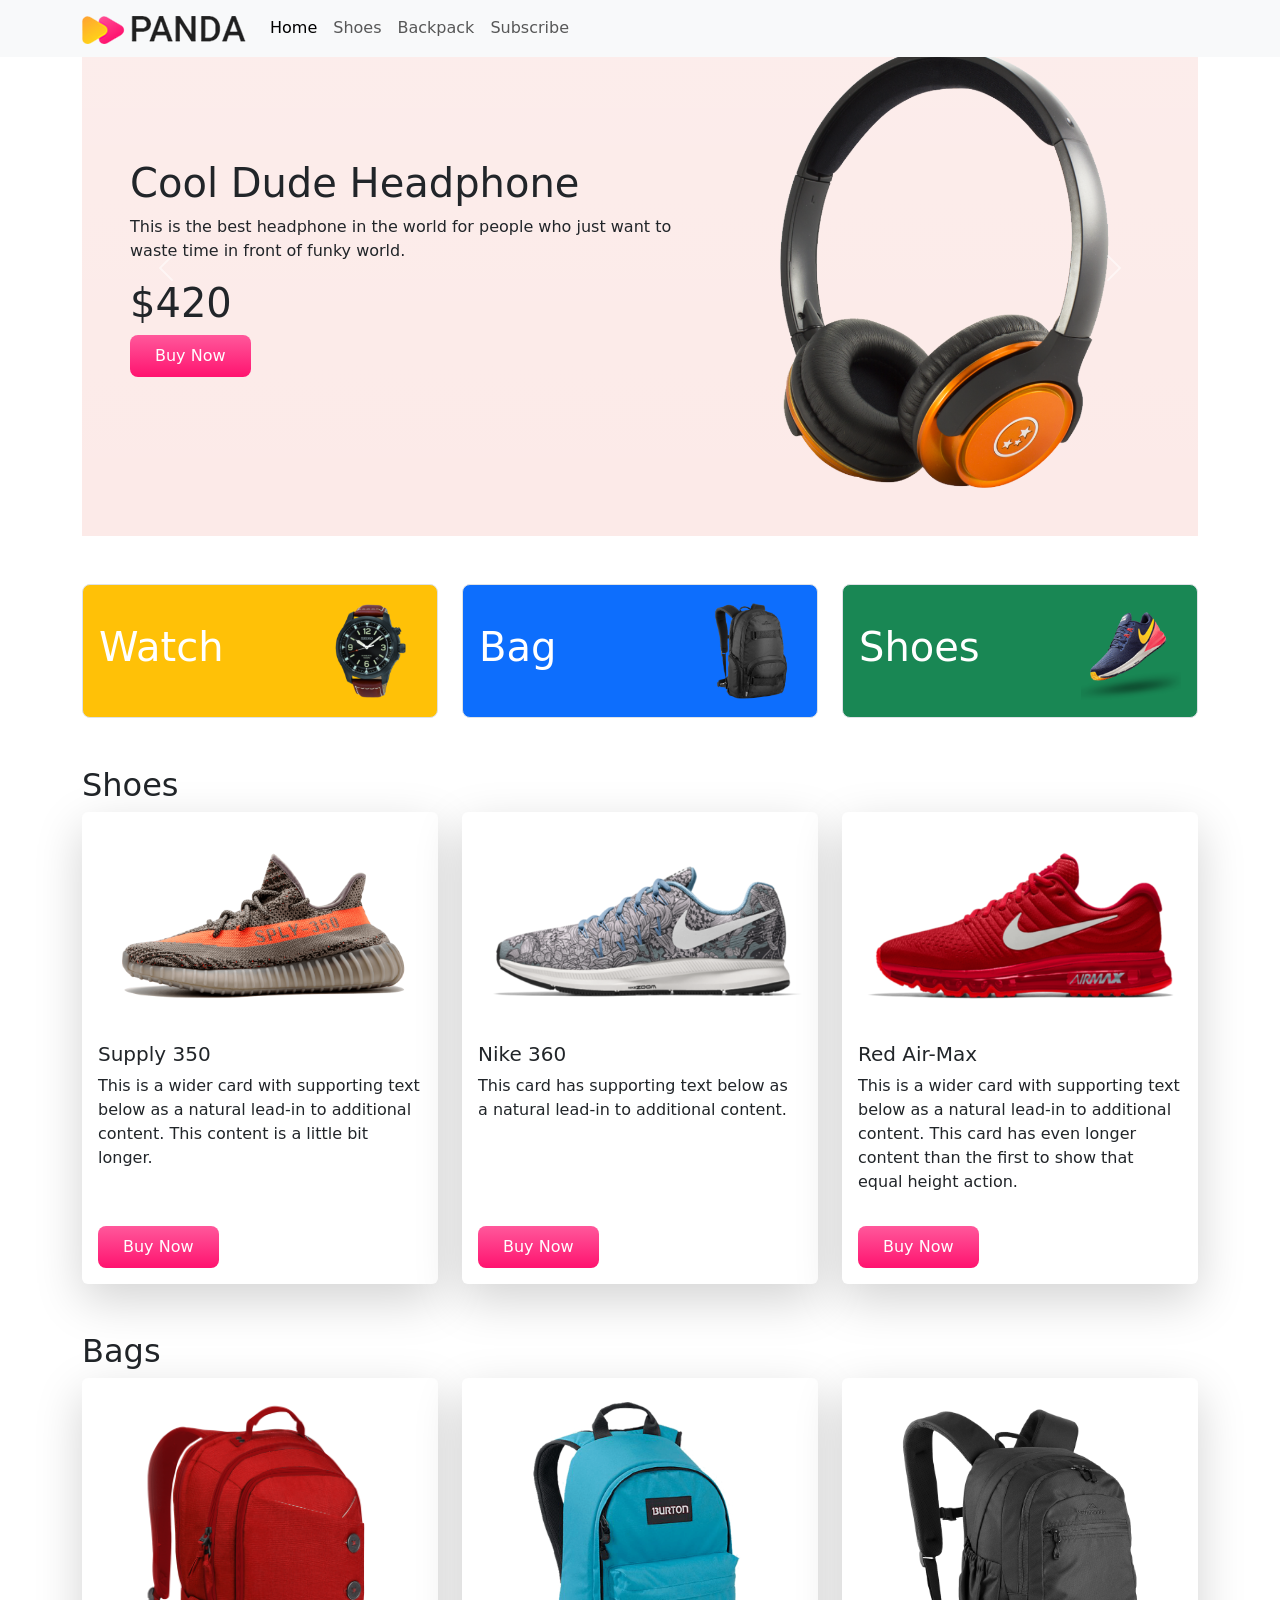
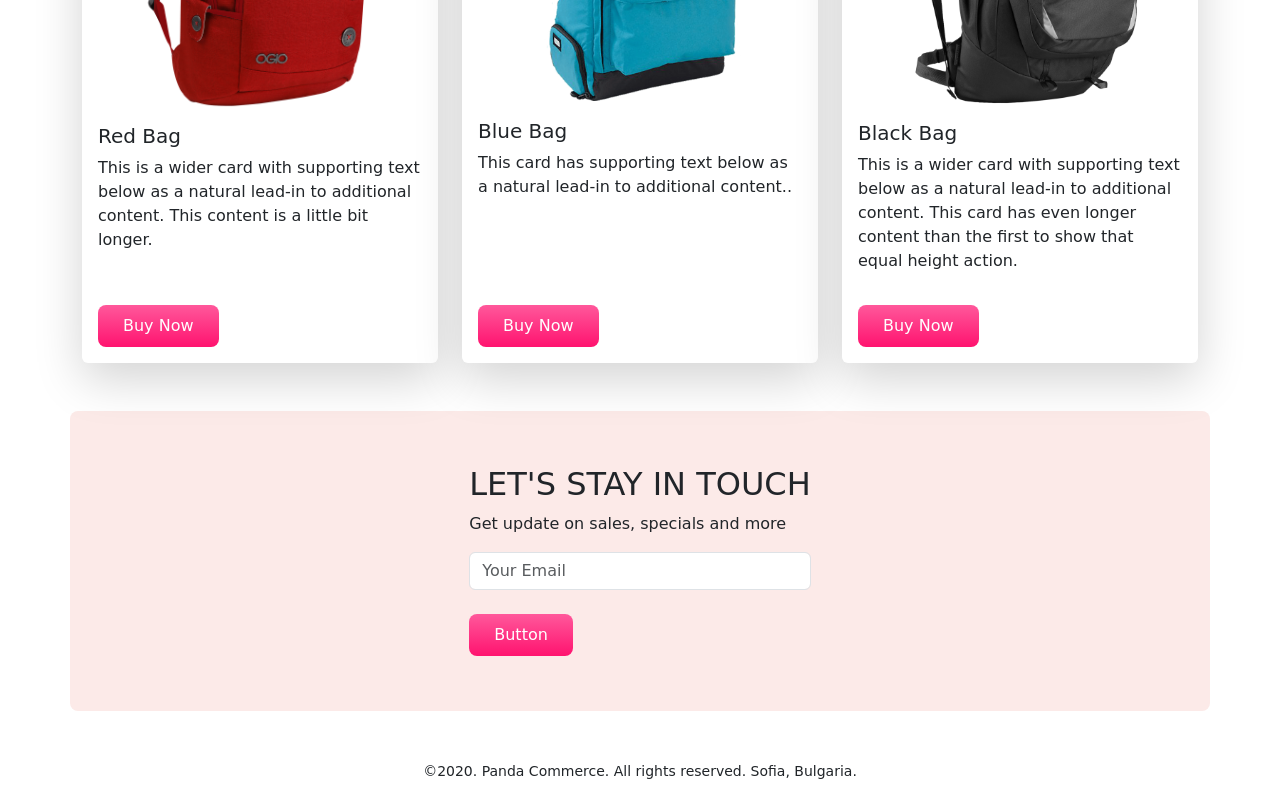
==== index.html @ 776b86d9 "first commit" ====
<!DOCTYPE html>
<html lang="en">

<head>
	<meta charset="UTF-8">
	<meta http-equiv="X-UA-Compatible" content="IE=edge">
	<meta name="viewport" content="width=device-width, initial-scale=1.0">
	<title>Panda Commerce</title>
	<!-- Bootstrap stylesheets -->
	<link href="https://cdn.jsdelivr.net/npm/bootstrap@5.0.2/dist/css/bootstrap.min.css" rel="stylesheet"
		integrity="sha384-EVSTQN3/azprG1Anm3QDgpJLIm9Nao0Yz1ztcQTwFspd3yD65VohhpuuCOmLASjC" crossorigin="anonymous">
	<!-- css stylesheet -->
	<link rel="stylesheet" href="css/styles.css">


</head>

<body>
	<!----------------------------
		          Header 
	-------------------------------->
	<header>
		<nav class="navbar navbar-expand-lg navbar-light bg-light fixed-top">
			<div class="container">
				<a class="navbar-brand" href="#"><img src="images/logo.png" alt=""></a>
				<button class="navbar-toggler" type="button" data-bs-toggle="collapse"
					data-bs-target="#navbarSupportedContent" aria-controls="navbarSupportedContent"
					aria-expanded="false" aria-label="Toggle navigation">
					<span class="navbar-toggler-icon"></span>
				</button>
				<div class="collapse navbar-collapse" id="navbarSupportedContent">
					<ul class="navbar-nav me-auto mb-2 mb-lg-0">
						<li class="nav-item">
							<a class="nav-link active" aria-current="page" href="#">Home</a>
						</li>
						<li class="nav-item">
							<a class="nav-link" href="#shoes">Shoes</a>
						</li>
						<li class="nav-item">
							<a class="nav-link" href="#bags">Backpack</a>
						</li>
						<li class="nav-item">
							<a class="nav-link" href="#subscribe">Subscribe</a>
						</li>


					</ul>

				</div>
			</div>
		</nav>
		<!-- ############ Image Slider ########### -->
		<section class="container">
			<div id="carouselExampleControls" class="carousel slide" data-bs-ride="carousel">
				<div class="carousel-inner">

					<!-- ############# 1st picture ############ -->
					<div class="carousel-item active  ">
						<div class="row d-flex align-items-center panda-bg-info bg-gradient  p-5">
							<div class="col-lg-7">
								<h1>Cool Dude Headphone</h1>
								<p>This is the best headphone in the world for people who just want to waste time in
									front of funky world.</p>
								<h1>$420</h1>
								<button class=" panda-btn-buy-now">Buy Now</button>
							</div>
							<div class="col-lg-5">
								<img src="images/banner-images/headphone.png" class="d-block w-100" alt="...">
							</div>
						</div>
					</div>
					<!--########### 2nd Picture ############## -->
					<div class="carousel-item   ">
						<div class="row d-flex align-items-center panda-bg-info bg-gradient  p-5">
							<div class="col-lg-7">
								<h1>X-Box for your living room</h1>
								<p>This is the best x-box in the world for people who just want to waste time in front
									of fake sports.</p>
								<h1>$600</h1>
								<button class=" panda-btn-buy-now">Buy Now</button>
							</div>
							<div class="col-lg-5">
								<img src="images/banner-images/tv.png" class="d-block w-100" alt="...">
							</div>
						</div>
					</div>
					<!--##############3rd Picture ###############-->
					<div class="carousel-item ">
						<div class="row d-flex align-items-center panda-bg-info bg-gradient  p-5">
							<div class="col-lg-7">
								<h1>Mega LCD TV For Sports</h1>
								<p>This is the best tv in the world for people who just want to waste time in front of
									tv.</p>
								<h1>$1200</h1>
								<button class=" panda-btn-buy-now">Buy Now</button>
							</div>
							<div class="col-lg-5">
								<img src="images/banner-images/xbox.png" class="d-block w-100" alt="...">
							</div>
						</div>
					</div>
				</div>
				<button class="carousel-control-prev" type="button" data-bs-target="#carouselExampleControls"
					data-bs-slide="prev">
					<span class="carousel-control-prev-icon" aria-hidden="true"></span>
					<span class="visually-hidden">Previous</span>
				</button>
				<button class="carousel-control-next" type="button" data-bs-target="#carouselExampleControls"
					data-bs-slide="next">
					<span class="carousel-control-next-icon" aria-hidden="true"></span>
					<span class="visually-hidden">Next</span>
				</button>
			</div>

		</section>

	</header>

	<main>
		<!-- catagories -->
		<section class="container my-5 catagories ">

			<div class="row gx-4">
				<!-- 1st column -->
				<div class="col-lg-4 col-md-6  col-12">
					<div class="p-3 border bg-warning d-flex align-items-center justify-content-between rounded-3 ">
						<h1 class="text-white">Watch</h1>
						<img src="images/categories/watch.png">
					</div>
				</div>
				<!-- 2nd column -->
				<div class="col-lg-4 col-md-6 col-12">
					<div class="p-3 border bg-primary d-flex align-items-center justify-content-between rounded-3 ">
						<h1 class="text-white">Bag</h1>
						<img src="images/categories/bag.png">
					</div>
				</div>
				<!-- 3rd column -->
				<div class="col-lg-4 col-md-6  col-12">
					<div class="p-3 border bg-success d-flex align-items-center justify-content-between rounded-3 ">
						<h1 class="text-white">Shoes</h1>
						<img src="images/categories/shoes.png">
					</div>
				</div>
			</div>
		</section>

		<!----------------------------------
			            Shoes
	    ----------------------------------->

		<section class="container" id="shoes">
			<h2>Shoes</h2>
			<div class="row row-cols-1 row-cols-md-2 row-cols-lg-3 gx-4">
				<div class="col ">
					<div class="card h-100 border-0 shadow-lg">
						<img src="images/shoes/shoe-1.png" class="card-img-top" alt="...">
						<div class="card-body">
							<h5 class="card-title">Supply 350</h5>
							<p class="card-text">This is a wider card with supporting text below as a natural lead-in to
								additional content. This content is a little bit longer.</p>
						</div>
						<div class="m-3">
							<button class=" panda-btn-buy-now ">Buy Now</button>
						</div>
					</div>
				</div>
				<div class="col">
					<div class="card h-100 border-0 shadow-lg">
						<img src="images/shoes/shoe-2.png" class="card-img-top" alt="...">
						<div class="card-body">
							<h5 class="card-title">Nike 360</h5>
							<p class="card-text">This card has supporting text below as a natural lead-in to additional
								content.</p>
						</div>
						<div class="m-3">
							<button class=" panda-btn-buy-now">Buy Now</button>
						</div>
					</div>
				</div>
				<div class="col">
					<div class="card h-100 border-0 shadow-lg">
						<img src="images/shoes/shoe-3.png" class="card-img-top" alt="...">
						<div class="card-body">
							<h5 class="card-title">Red Air-Max</h5>
							<p class="card-text">This is a wider card with supporting text below as a natural lead-in to
								additional content. This card has even longer content than the first to show that equal
								height action.</p>
						</div>
						<div class="m-3">
							<button class=" panda-btn-buy-now">Buy Now</button>
						</div>
					</div>
				</div>
			</div>
		</section>

		<!-----------------------------------
	                     Bags
        ------------------------------------->

		<section class="container my-5" id="bags">
			<h2>Bags</h2>
			<div class="row row-cols-1 row-cols-md-2 row-cols-lg-3 g-4">
				<div class="col  ">
					<div class="card h-100 border-0 shadow-lg">
						<img src="images/bags/bag-1.png" class="card-img-top" alt="...">
						<div class="card-body">
							<h5 class="card-title">Red Bag</h5>
							<p class="card-text">This is a wider card with supporting text below as a natural lead-in to
								additional content. This content is a little bit longer.</p>
						</div>
						<div class="m-3">
							<button class=" panda-btn-buy-now ">Buy Now</button>
						</div>
					</div>
				</div>
				<div class="col">
					<div class="card h-100 border-0 shadow-lg">
						<img src="images/bags/bag-2.png" class="card-img-top" alt="...">
						<div class="card-body">
							<h5 class="card-title">Blue Bag</h5>
							<p class="card-text">This card has supporting text below as a natural lead-in to additional
								content..</p>
						</div>
						<div class="m-3">
							<button class=" panda-btn-buy-now">Buy Now</button>
						</div>
					</div>
				</div>
				<div class="col">
					<div class="card h-100 border-0 shadow-lg">
						<img src="images/bags/bag-3.png" class="card-img-top" alt="...">
						<div class="card-body">
							<h5 class="card-title">Black Bag</h5>
							<p class="card-text">This is a wider card with supporting text below as a natural lead-in to
								additional content. This card has even longer content than the first to show that equal
								height action.</p>
						</div>
						<div class="m-3">
							<button class=" panda-btn-buy-now">Buy Now</button>
						</div>
					</div>
				</div>
			</div>
		</section>

		<!---------------------------------
	         Subscribe 
----------------------------------->
		<section style="height: 300px;"
			class="container panda-bg-info d-flex justify-content-center align-items-center rounded-3" id="subscribe">
			<div>
				<h2>LET'S STAY IN TOUCH</h2>
				<p>Get update on sales, specials and more</p>
				<input class="form-control" type="text" placeholder="Your Email">
				<br>
				<button class=" panda-btn-buy-now">Button</button>
			</div>
		</section>
	</main>

	<footer class="mt-5 text-center ">
		<p><small>©2020. Panda Commerce. All rights reserved. Sofia, Bulgaria.</small> </p>
	</footer>





	<!-- Bootstrap Script -->
	<script src="https://cdn.jsdelivr.net/npm/bootstrap@5.0.2/dist/js/bootstrap.bundle.min.js"
		integrity="sha384-MrcW6ZMFYlzcLA8Nl+NtUVF0sA7MsXsP1UyJoMp4YLEuNSfAP+JcXn/tWtIaxVXM"
		crossorigin="anonymous"></script>

</body>

</html>
---- css/styles.css ----
.panda-bg-info {
    background-color: #fceae8;
}

.catagories img {
    width: 100px;
}

.panda-btn-buy-now {
    background-image: linear-gradient(to bottom, #FF589B 0%, #FF136F 100%);
    color: #fff;
    border: none;
    border-radius: 8px;
    padding: 9px 25px;
}
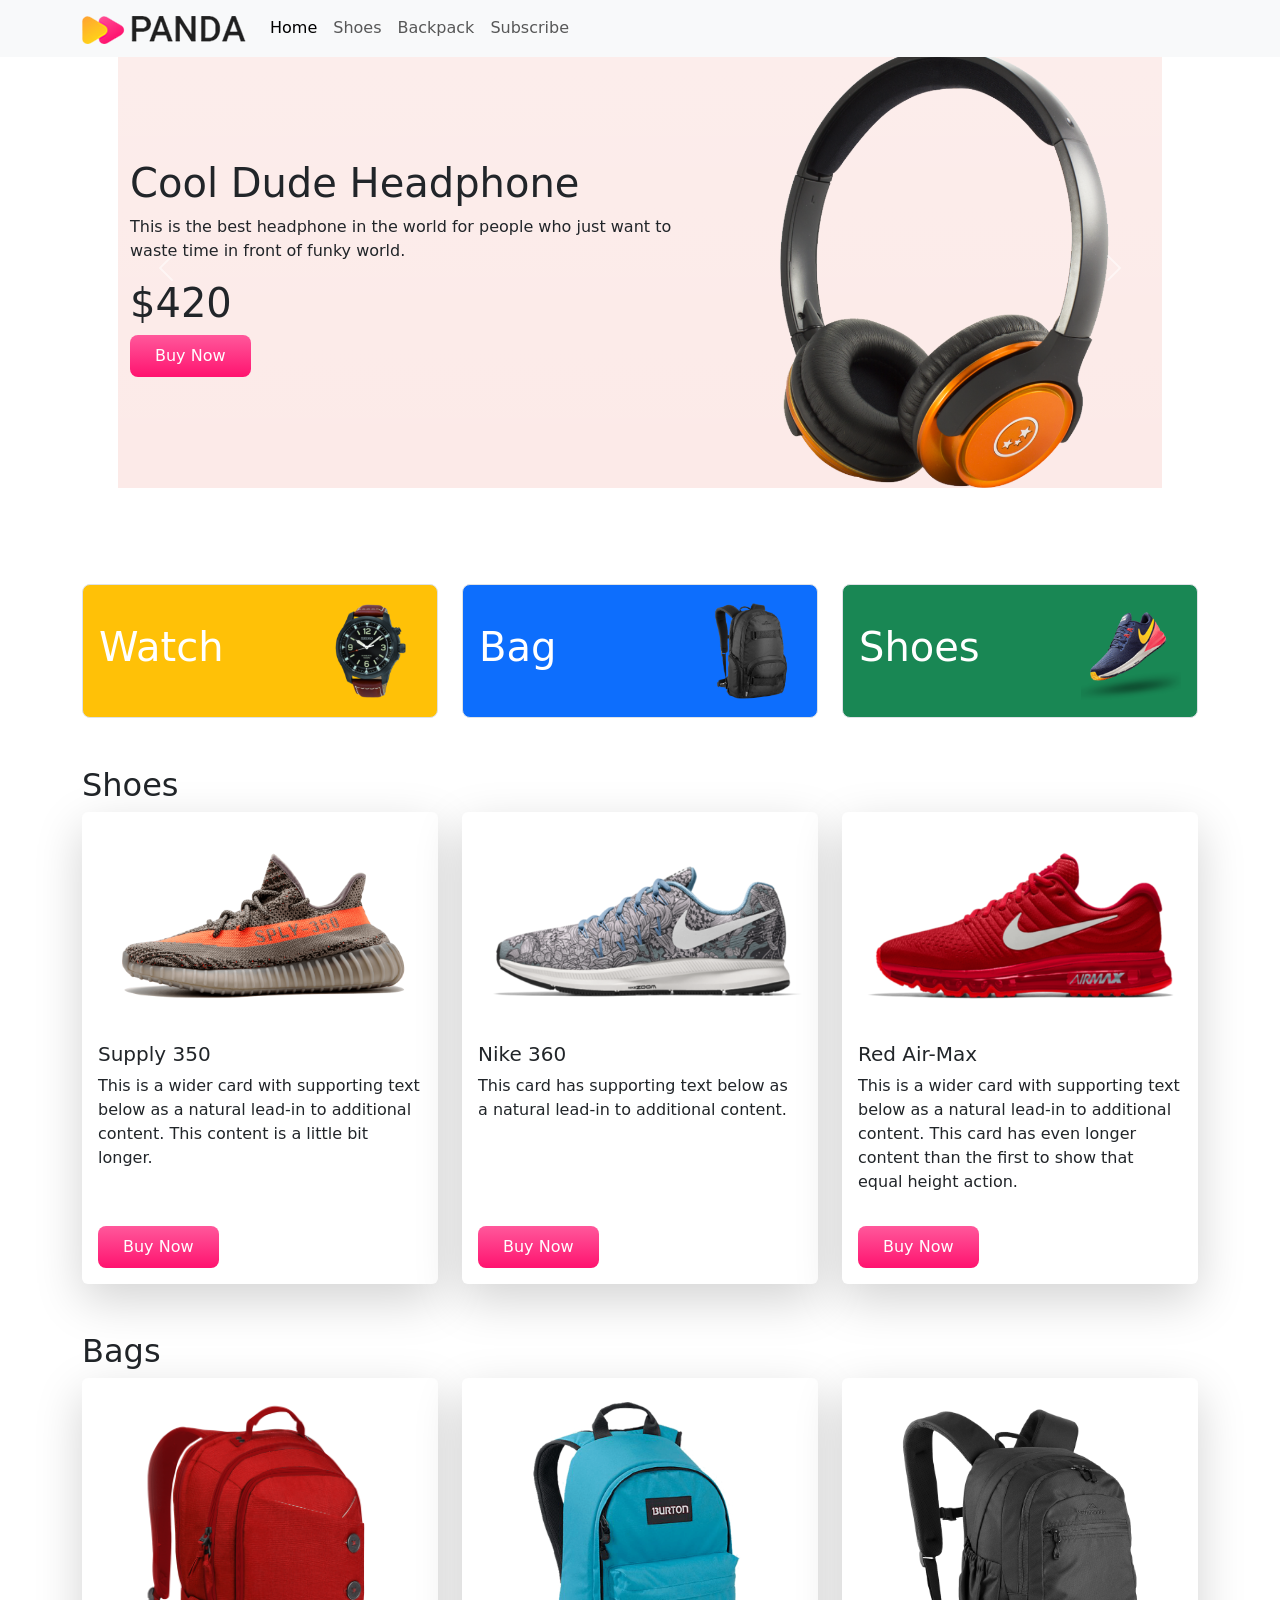
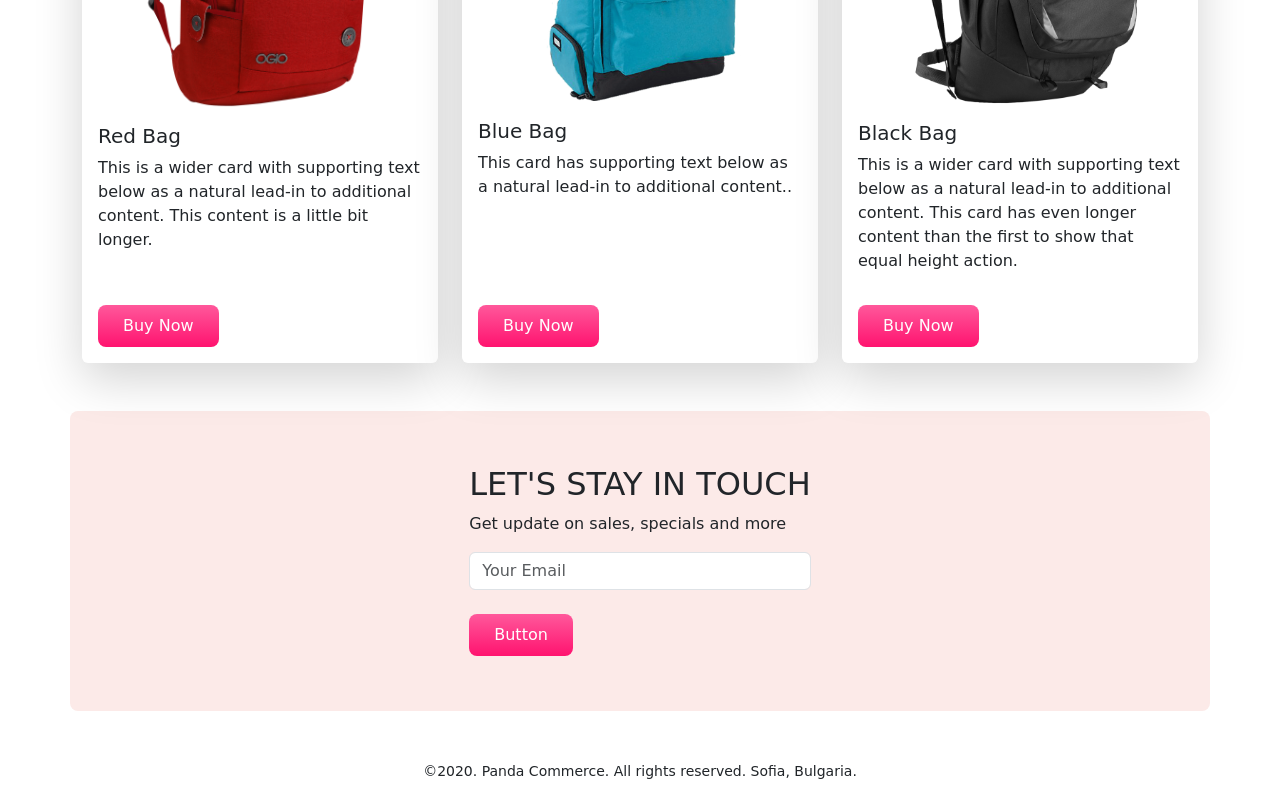
==== commit 88411d60: "eating" ====
--- a/index.html
+++ b/index.html
@@ -55,8 +55,8 @@
 				<div class="carousel-inner">
 
 					<!-- ############# 1st picture ############ -->
-					<div class="carousel-item active  ">
-						<div class="row d-flex align-items-center panda-bg-info bg-gradient  p-5">
+					<div class="carousel-item active  p-5  ">
+						<div class="row d-flex align-items-center panda-bg-info bg-gradient ">
 							<div class="col-lg-7">
 								<h1>Cool Dude Headphone</h1>
 								<p>This is the best headphone in the world for people who just want to waste time in
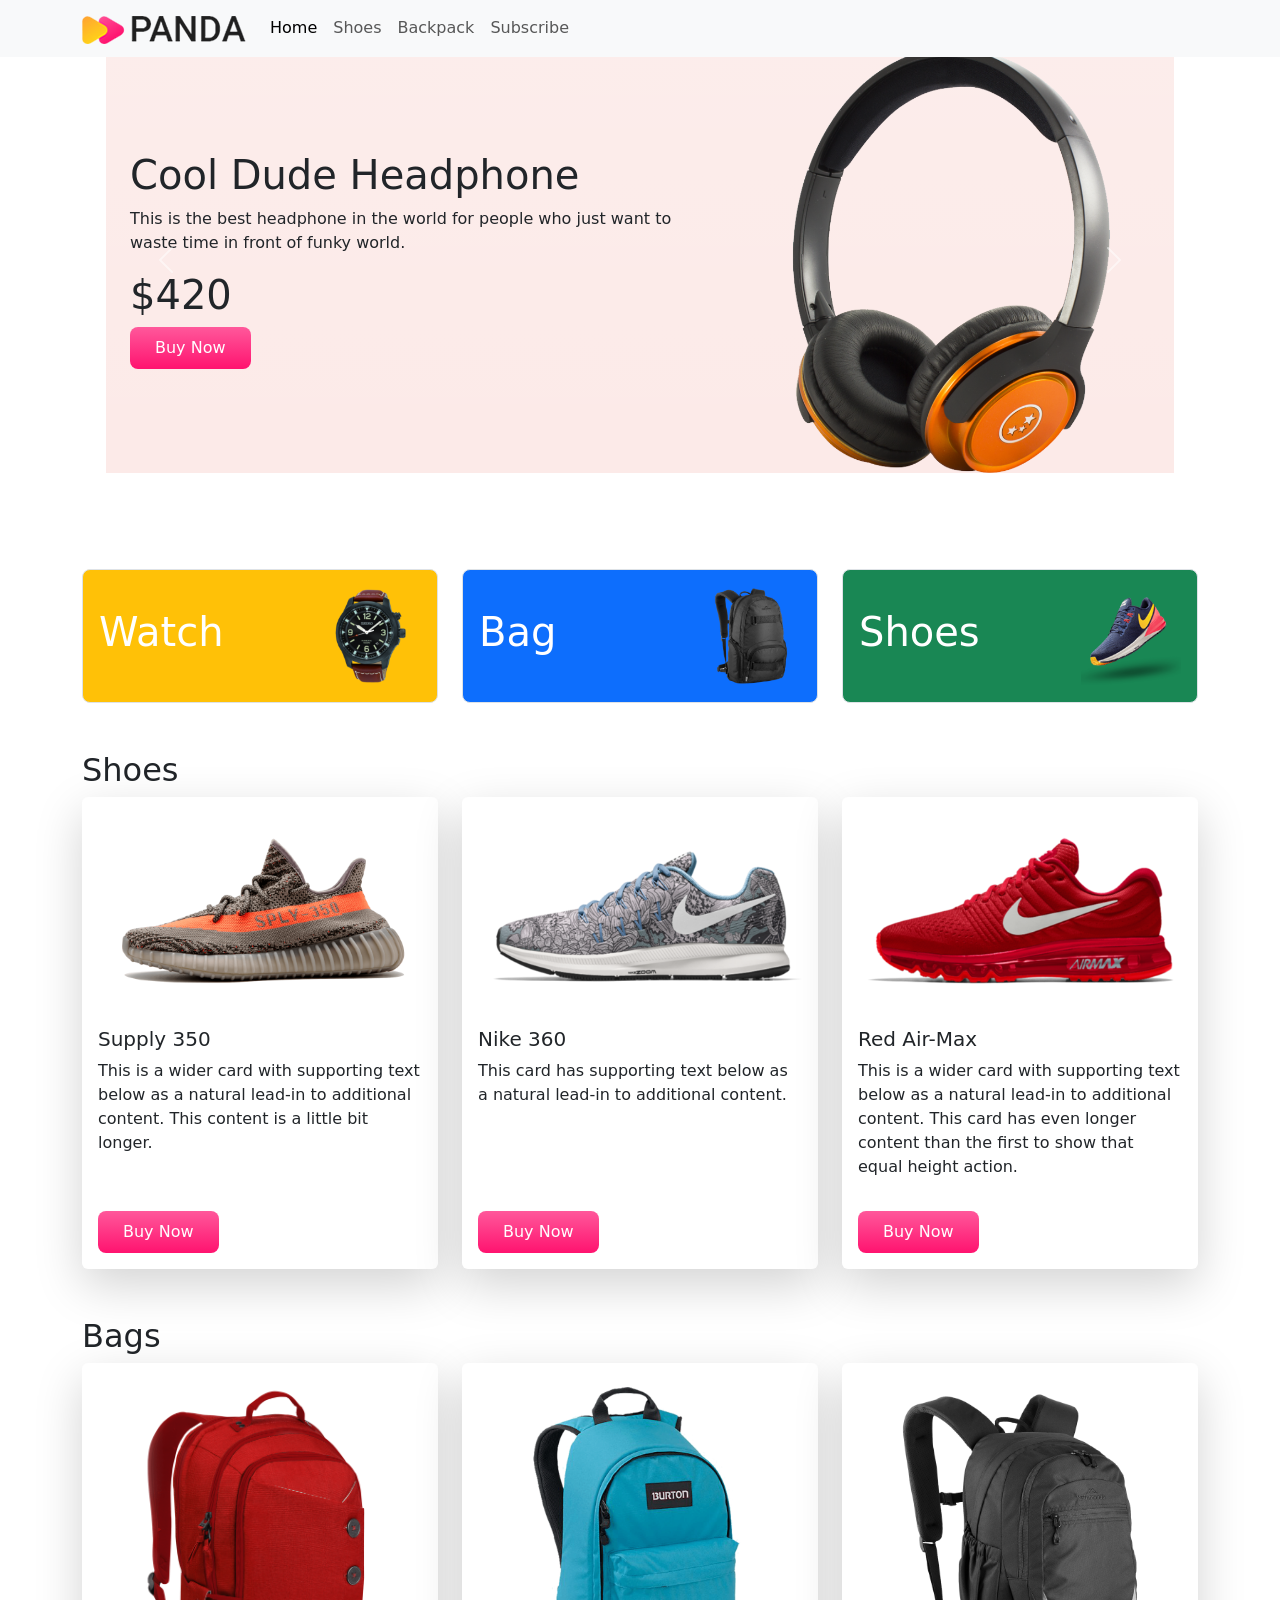
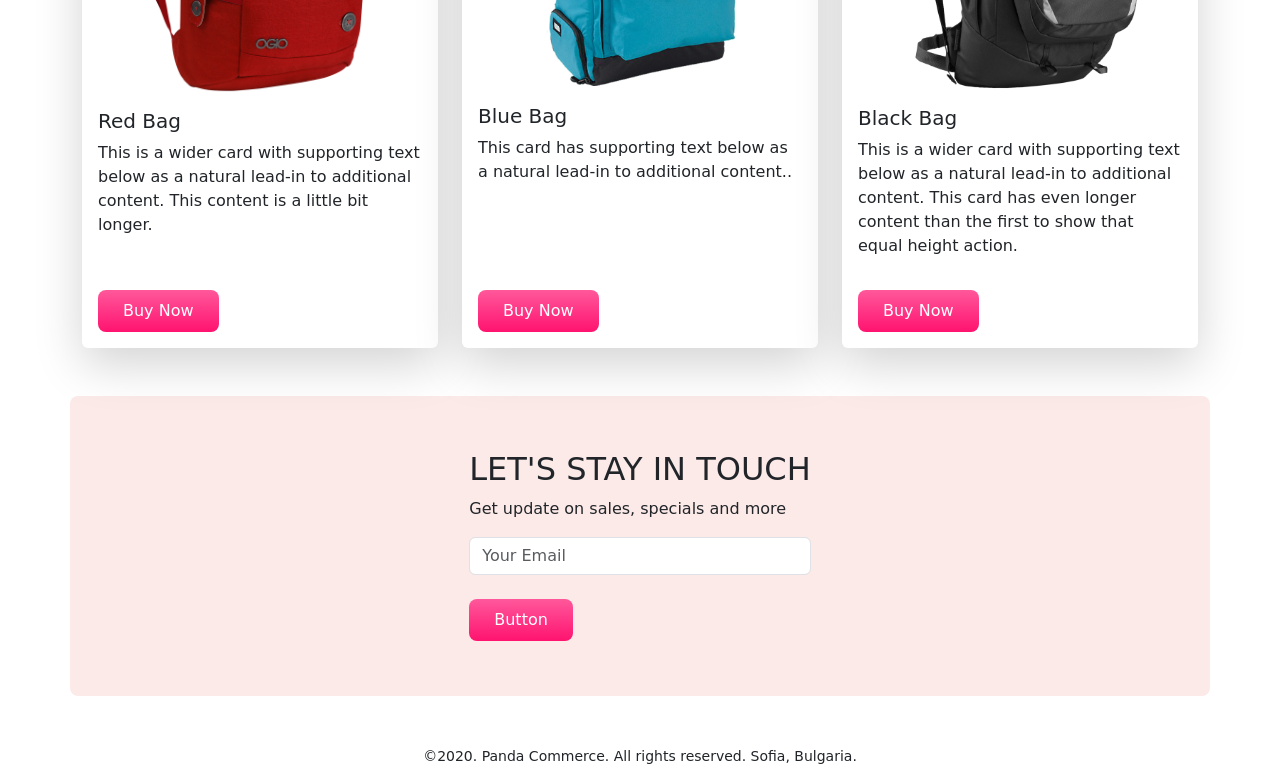
==== commit 194f66d2: "header & catagories reponsive done" ====
--- a/index.html
+++ b/index.html
@@ -56,8 +56,8 @@
 
 					<!-- ############# 1st picture ############ -->
 					<div class="carousel-item active  p-5  ">
-						<div class="row d-flex align-items-center panda-bg-info bg-gradient ">
-							<div class="col-lg-7">
+						<div class="row d-flex align-items-center panda-bg-info bg-gradient g-5 ">
+							<div class="col-lg-7 ">
 								<h1>Cool Dude Headphone</h1>
 								<p>This is the best headphone in the world for people who just want to waste time in
 									front of funky world.</p>
@@ -71,7 +71,7 @@
 					</div>
 					<!--########### 2nd Picture ############## -->
 					<div class="carousel-item   ">
-						<div class="row d-flex align-items-center panda-bg-info bg-gradient  p-5">
+						<div class="row d-flex align-items-center panda-bg-info bg-gradient  g-5">
 							<div class="col-lg-7">
 								<h1>X-Box for your living room</h1>
 								<p>This is the best x-box in the world for people who just want to waste time in front
@@ -86,7 +86,7 @@
 					</div>
 					<!--##############3rd Picture ###############-->
 					<div class="carousel-item ">
-						<div class="row d-flex align-items-center panda-bg-info bg-gradient  p-5">
+						<div class="row d-flex align-items-center panda-bg-info bg-gradient  p-5 g-5">
 							<div class="col-lg-7">
 								<h1>Mega LCD TV For Sports</h1>
 								<p>This is the best tv in the world for people who just want to waste time in front of
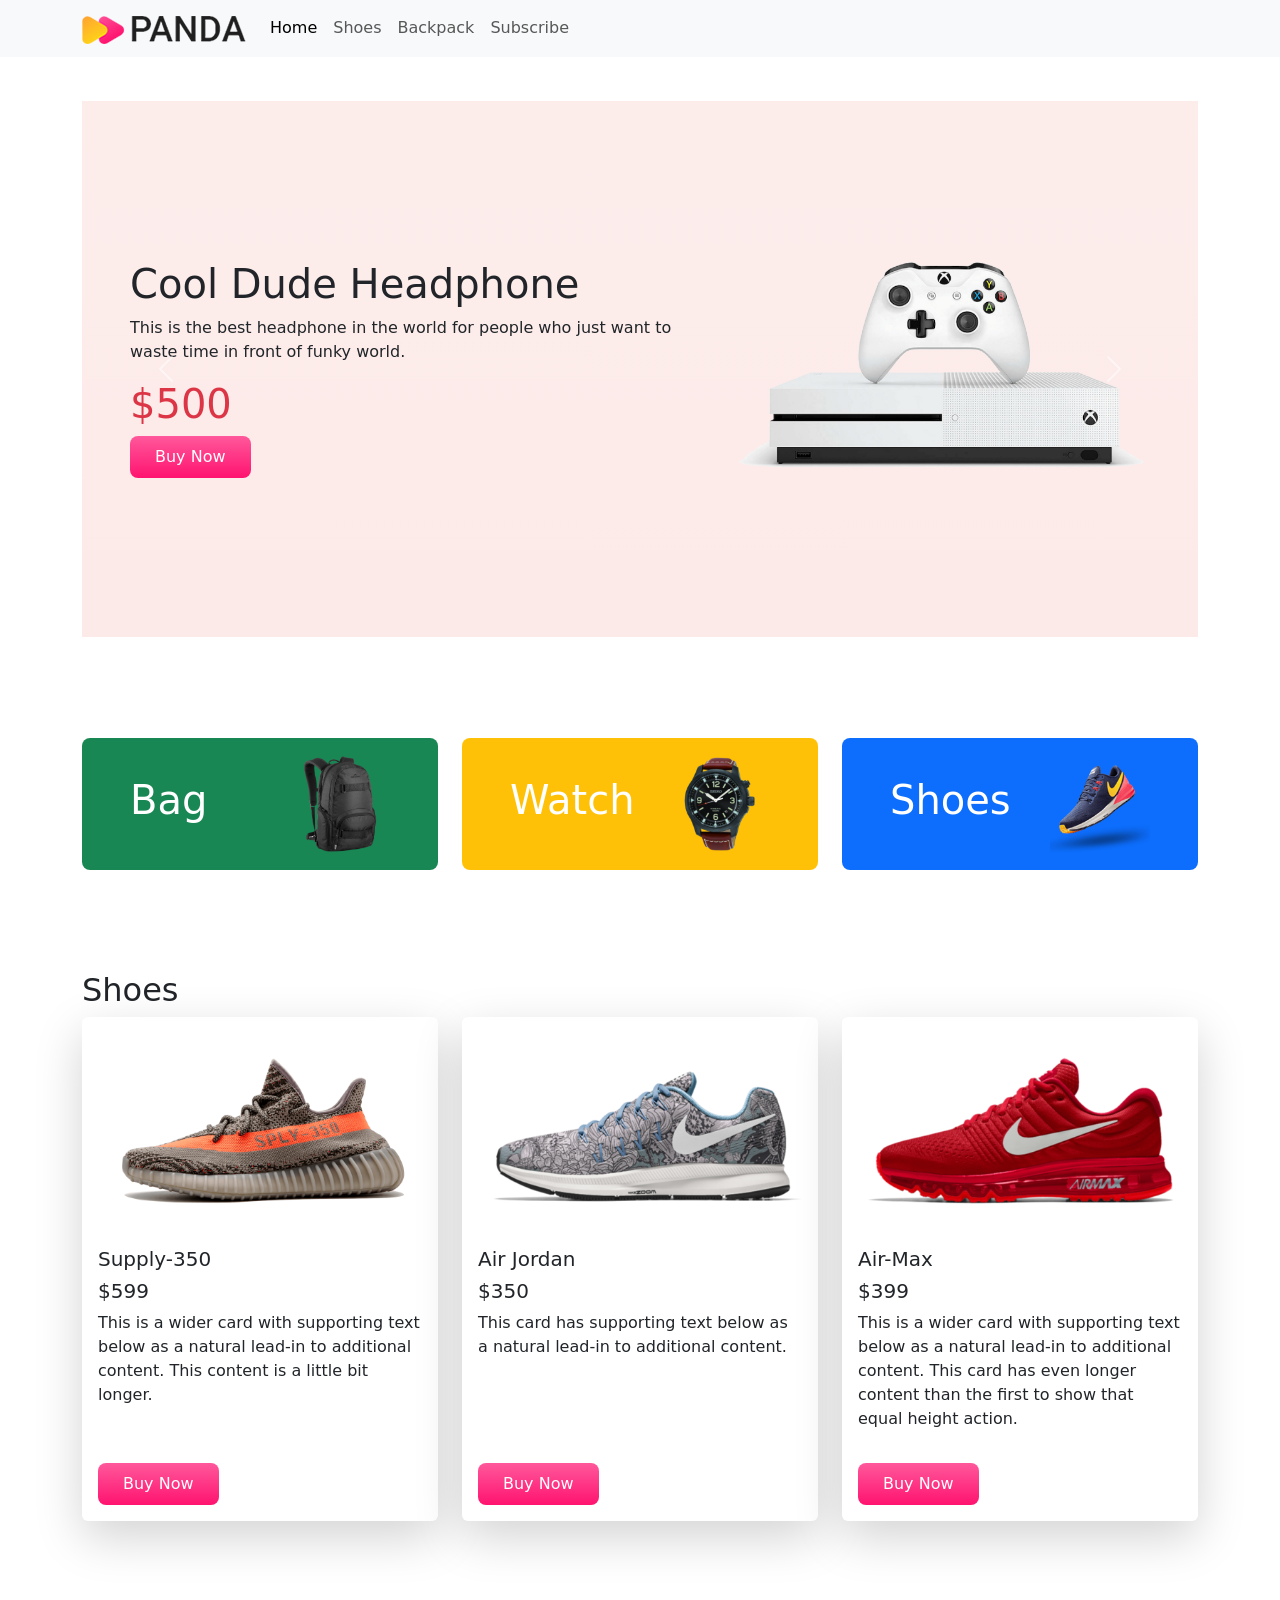
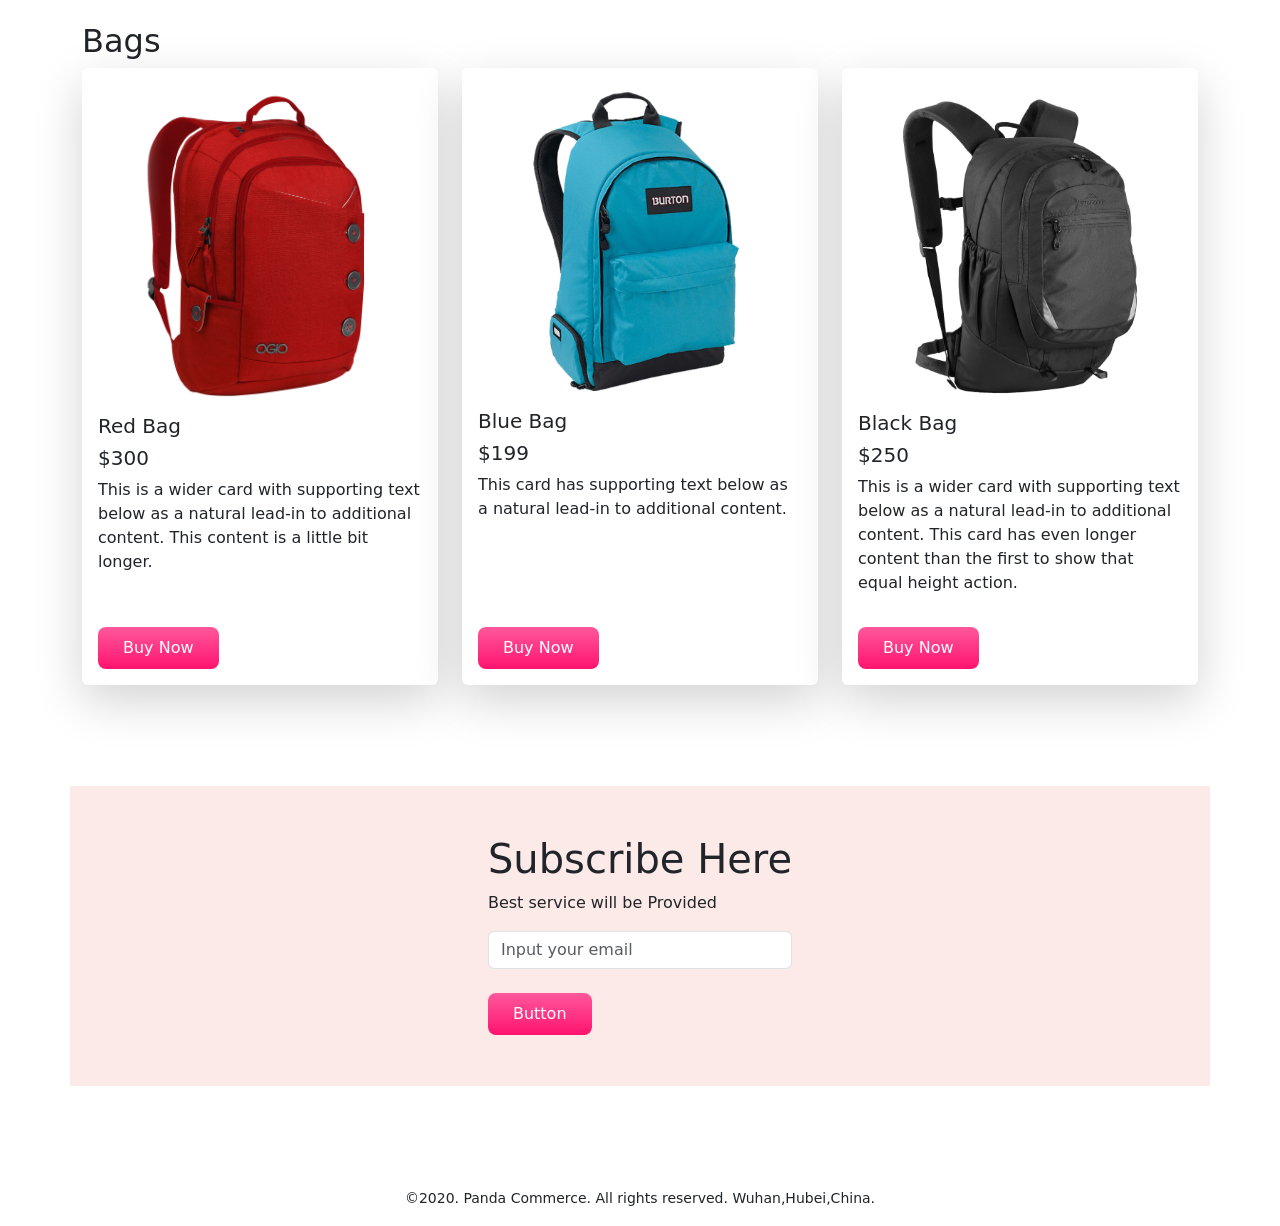
==== commit c70a3f38: "Finalized" ====
--- a/index.html
+++ b/index.html
@@ -5,100 +5,116 @@
 	<meta charset="UTF-8">
 	<meta http-equiv="X-UA-Compatible" content="IE=edge">
 	<meta name="viewport" content="width=device-width, initial-scale=1.0">
-	<title>Panda Commerce</title>
-	<!-- Bootstrap stylesheets -->
+	<title>Document</title>
+
+	<!-- bootstrap stylesheets -->
 	<link href="https://cdn.jsdelivr.net/npm/bootstrap@5.0.2/dist/css/bootstrap.min.css" rel="stylesheet"
 		integrity="sha384-EVSTQN3/azprG1Anm3QDgpJLIm9Nao0Yz1ztcQTwFspd3yD65VohhpuuCOmLASjC" crossorigin="anonymous">
-	<!-- css stylesheet -->
-	<link rel="stylesheet" href="css/styles.css">
+	<!-- Css stylesheet -->
+	<link rel="stylesheet" href="css/style.css">
+	<!-- Favicon -->
+	<link rel="shortcut icon" href="images/favicon-logo.png" type="image/x-icon">
+
 
 
 </head>
 
 <body>
-	<!----------------------------
-		          Header 
-	-------------------------------->
+
+
 	<header>
-		<nav class="navbar navbar-expand-lg navbar-light bg-light fixed-top">
-			<div class="container">
-				<a class="navbar-brand" href="#"><img src="images/logo.png" alt=""></a>
-				<button class="navbar-toggler" type="button" data-bs-toggle="collapse"
-					data-bs-target="#navbarSupportedContent" aria-controls="navbarSupportedContent"
-					aria-expanded="false" aria-label="Toggle navigation">
-					<span class="navbar-toggler-icon"></span>
-				</button>
-				<div class="collapse navbar-collapse" id="navbarSupportedContent">
-					<ul class="navbar-nav me-auto mb-2 mb-lg-0">
-						<li class="nav-item">
-							<a class="nav-link active" aria-current="page" href="#">Home</a>
-						</li>
-						<li class="nav-item">
-							<a class="nav-link" href="#shoes">Shoes</a>
-						</li>
-						<li class="nav-item">
-							<a class="nav-link" href="#bags">Backpack</a>
-						</li>
-						<li class="nav-item">
-							<a class="nav-link" href="#subscribe">Subscribe</a>
-						</li>
-
-
-					</ul>
-
-				</div>
-			</div>
-		</nav>
-		<!-- ############ Image Slider ########### -->
-		<section class="container">
+		<!--------------------------------------
+		            Header sectiom
+		--------------------------------------->
+
+		<!-- fixed-top -->
+		<!-- #############  Navbar ##############
+		#############################################-->
+		<!-- border border-5 bg-info -->
+		<div class="panda-bottom-margin ">
+			<nav class="navbar navbar-expand-lg navbar-light bg-light fixed-top  ">
+				<div class="container ">
+					<a class="navbar-brand" href="#"><img src="images/logo.png" alt=""></a>
+					<button class="navbar-toggler" type="button" data-bs-toggle="collapse" data-bs-target="#navbarNav"
+						aria-controls="navbarNav" aria-expanded="false" aria-label="Toggle navigation">
+						<span class="navbar-toggler-icon"></span>
+					</button>
+					<div class="collapse navbar-collapse" id="navbarNav">
+						<ul class="navbar-nav">
+							<li class="nav-item">
+								<a class="nav-link active" aria-current="page" href="#">Home</a>
+							</li>
+							<li class="nav-item">
+								<a class="nav-link" href="#shoes">Shoes</a>
+							</li>
+							<li class="nav-item">
+								<a class="nav-link" href="#backpack">Backpack</a>
+							</li>
+							<li class="nav-item">
+								<a class="nav-link" href="#subscribe">Subscribe</a>
+							</li>
+
+						</ul>
+					</div>
+				</div>
+			</nav>
+		</div>
+
+
+		<!-- ######################## Slider ###################### -->
+		<section class="container  panda-bottom-margin  ">
 			<div id="carouselExampleControls" class="carousel slide" data-bs-ride="carousel">
 				<div class="carousel-inner">
-
-					<!-- ############# 1st picture ############ -->
-					<div class="carousel-item active  p-5  ">
-						<div class="row d-flex align-items-center panda-bg-info bg-gradient g-5 ">
-							<div class="col-lg-7 ">
+					<!-- 1st item -->
+					<div class="carousel-item active  panda-bg-color  bg-gradient p-5 ">
+						<div class="row   d-flex align-items-center gy-5  ">
+							<div class="col-md-7 ">
 								<h1>Cool Dude Headphone</h1>
 								<p>This is the best headphone in the world for people who just want to waste time in
 									front of funky world.</p>
-								<h1>$420</h1>
-								<button class=" panda-btn-buy-now">Buy Now</button>
-							</div>
-							<div class="col-lg-5">
-								<img src="images/banner-images/headphone.png" class="d-block w-100" alt="...">
-							</div>
-						</div>
-					</div>
-					<!--########### 2nd Picture ############## -->
-					<div class="carousel-item   ">
-						<div class="row d-flex align-items-center panda-bg-info bg-gradient  g-5">
-							<div class="col-lg-7">
-								<h1>X-Box for your living room</h1>
+								<h1 class="text-danger">$500</h1>
+								<button class="panda-btn-buy-now"> Buy Now</button>
+							</div>
+							<div class="col-md-5 ">
+								<img src="images/banner-images/xbox.png" class="d-block w-100" alt="...">
+							</div>
+						</div>
+					</div>
+
+					<!-- 2nd One  -->
+					<div class="carousel-item  panda-bg-color  bg-gradient p-5    ">
+						<div class="row   d-flex align-items-center  gy-5    ">
+							<div class="col-md-7 col-12">
+								<h1>Brand New Headphone</h1>
 								<p>This is the best x-box in the world for people who just want to waste time in front
 									of fake sports.</p>
-								<h1>$600</h1>
-								<button class=" panda-btn-buy-now">Buy Now</button>
-							</div>
-							<div class="col-lg-5">
-								<img src="images/banner-images/tv.png" class="d-block w-100" alt="...">
-							</div>
-						</div>
-					</div>
-					<!--##############3rd Picture ###############-->
-					<div class="carousel-item ">
-						<div class="row d-flex align-items-center panda-bg-info bg-gradient  p-5 g-5">
-							<div class="col-lg-7">
+								<h1 class="text-danger">$500</h1>
+								<button class="panda-btn-buy-now"> Buy Now</button>
+							</div>
+							<div class="col-md-5 col-12">
+								<img src="images/banner-images/headphone.png" class="d-block w-100" alt="...">
+							</div>
+						</div>
+					</div>
+					<!-- 3rd one  -->
+					<div class="carousel-item  panda-bg-color  bg-gradient p-5    ">
+						<div class="row   d-flex align-items-center  gy-5    ">
+							<div class="col-md-7 col-12">
 								<h1>Mega LCD TV For Sports</h1>
 								<p>This is the best tv in the world for people who just want to waste time in front of
 									tv.</p>
-								<h1>$1200</h1>
-								<button class=" panda-btn-buy-now">Buy Now</button>
-							</div>
-							<div class="col-lg-5">
-								<img src="images/banner-images/xbox.png" class="d-block w-100" alt="...">
-							</div>
-						</div>
-					</div>
+								<h1 class="text-danger">$500</h1>
+								<button class="panda-btn-buy-now"> Buy Now</button>
+							</div>
+							<div class="col-md-5 col-12">
+								<img src="images/banner-images/tv.png" class="d-block w-100" alt="...">
+							</div>
+						</div>
+					</div>
+
+
+					<!-- Button -->
+
 				</div>
 				<button class="carousel-control-prev" type="button" data-bs-target="#carouselExampleControls"
 					data-bs-slide="prev">
@@ -111,108 +127,129 @@
 					<span class="visually-hidden">Next</span>
 				</button>
 			</div>
-
-		</section>
+		</section>
+
+
 
 	</header>
 
+
 	<main>
-		<!-- catagories -->
-		<section class="container my-5 catagories ">
-
-			<div class="row gx-4">
-				<!-- 1st column -->
-				<div class="col-lg-4 col-md-6  col-12">
-					<div class="p-3 border bg-warning d-flex align-items-center justify-content-between rounded-3 ">
+		<!----------------------
+			   catagories         
+		------------------------>
+		<section class="container ">
+			<div class="row gx-md-4 gy-4 panda-bottom-margin ">
+				<!-- ########## 1st #########-->
+				<div class="col-md-6 col-lg-4 col-12">
+					<div class=" bg-success d-flex justify-content-between px-5 py-3 rounded-3 align-items-center">
+						<h1 class="text-white ">Bag</h1>
+
+						<img style="width: 100px;" src="images/categories/bag.png" alt="">
+					</div>
+				</div>
+
+				<!-- ########## 2nd ########## -->
+				<div class="col-md-6 col-lg-4 col-12">
+					<div class=" bg-warning d-flex justify-content-between px-5 py-3 rounded-3 align-items-center">
 						<h1 class="text-white">Watch</h1>
-						<img src="images/categories/watch.png">
-					</div>
-				</div>
-				<!-- 2nd column -->
-				<div class="col-lg-4 col-md-6 col-12">
-					<div class="p-3 border bg-primary d-flex align-items-center justify-content-between rounded-3 ">
-						<h1 class="text-white">Bag</h1>
-						<img src="images/categories/bag.png">
-					</div>
-				</div>
-				<!-- 3rd column -->
-				<div class="col-lg-4 col-md-6  col-12">
-					<div class="p-3 border bg-success d-flex align-items-center justify-content-between rounded-3 ">
+
+						<img style="width: 100px;" src="images/categories/watch.png" alt="">
+					</div>
+				</div>
+				<!-- ########## 3rd ###########  -->
+				<div class="col-md-6 col-lg-4 col-12">
+					<div class=" bg-primary d-flex justify-content-between px-5 py-3 rounded-3 align-items-center">
 						<h1 class="text-white">Shoes</h1>
-						<img src="images/categories/shoes.png">
-					</div>
-				</div>
-			</div>
-		</section>
-
-		<!----------------------------------
-			            Shoes
-	    ----------------------------------->
-
-		<section class="container" id="shoes">
-			<h2>Shoes</h2>
-			<div class="row row-cols-1 row-cols-md-2 row-cols-lg-3 gx-4">
+
+						<img style="width: 100px;" src="images/categories/shoes.png" alt="">
+					</div>
+				</div>
+
+			</div>
+		</section>
+
+		<!--------------
+			 shoes 
+	    -------------->
+		<section class="container panda-bottom-margin" id="shoes">
+			<h2 class="animate__animated animate__bounce">Shoes </h2>
+
+
+			<div class="row row-cols-1 row-cols-md-3 g-4 ">
 				<div class="col ">
 					<div class="card h-100 border-0 shadow-lg">
 						<img src="images/shoes/shoe-1.png" class="card-img-top" alt="...">
 						<div class="card-body">
-							<h5 class="card-title">Supply 350</h5>
+							<h5 class="card-title">Supply-350</h5>
+							<h5>$599</h5>
 							<p class="card-text">This is a wider card with supporting text below as a natural lead-in to
 								additional content. This content is a little bit longer.</p>
 						</div>
-						<div class="m-3">
-							<button class=" panda-btn-buy-now ">Buy Now</button>
-						</div>
+						<div class=" m-3  ">
+							<button class="panda-btn-buy-now ">Buy Now</button>
+						</div>
+
 					</div>
 				</div>
 				<div class="col">
 					<div class="card h-100 border-0 shadow-lg">
 						<img src="images/shoes/shoe-2.png" class="card-img-top" alt="...">
 						<div class="card-body">
-							<h5 class="card-title">Nike 360</h5>
+							<h5 class="card-title">Air Jordan</h5>
+							<h5>$350</h5>
 							<p class="card-text">This card has supporting text below as a natural lead-in to additional
 								content.</p>
 						</div>
-						<div class="m-3">
-							<button class=" panda-btn-buy-now">Buy Now</button>
-						</div>
+						<div class=" m-3 ">
+							<button class="panda-btn-buy-now">Buy Now</button>
+						</div>
+
 					</div>
 				</div>
 				<div class="col">
 					<div class="card h-100 border-0 shadow-lg">
 						<img src="images/shoes/shoe-3.png" class="card-img-top" alt="...">
 						<div class="card-body">
-							<h5 class="card-title">Red Air-Max</h5>
+							<h5 class="card-title">Air-Max</h5>
+							<h5>$399</h5>
 							<p class="card-text">This is a wider card with supporting text below as a natural lead-in to
 								additional content. This card has even longer content than the first to show that equal
 								height action.</p>
 						</div>
-						<div class="m-3">
-							<button class=" panda-btn-buy-now">Buy Now</button>
-						</div>
-					</div>
-				</div>
-			</div>
-		</section>
-
-		<!-----------------------------------
-	                     Bags
-        ------------------------------------->
-
-		<section class="container my-5" id="bags">
+						<div class=" m-3 ">
+							<button class="panda-btn-buy-now ">Buy Now</button>
+						</div>
+
+
+					</div>
+				</div>
+			</div>
+		</section>
+
+		<!-- ------------
+		       Bags      
+		--------------- -->
+		<section class="container panda-bottom-margin" id="backpack">
+
+
 			<h2>Bags</h2>
-			<div class="row row-cols-1 row-cols-md-2 row-cols-lg-3 g-4">
-				<div class="col  ">
+
+
+			<div class="row row-cols-1 row-cols-md-3 g-4 ">
+				<div class="col ">
 					<div class="card h-100 border-0 shadow-lg">
 						<img src="images/bags/bag-1.png" class="card-img-top" alt="...">
 						<div class="card-body">
 							<h5 class="card-title">Red Bag</h5>
+							<h5>$300</h5>
 							<p class="card-text">This is a wider card with supporting text below as a natural lead-in to
 								additional content. This content is a little bit longer.</p>
 						</div>
-						<div class="m-3">
-							<button class=" panda-btn-buy-now ">Buy Now</button>
-						</div>
+						<div class=" m-3  ">
+							<button class="panda-btn-buy-now ">Buy Now</button>
+						</div>
+
 					</div>
 				</div>
 				<div class="col">
@@ -220,12 +257,14 @@
 						<img src="images/bags/bag-2.png" class="card-img-top" alt="...">
 						<div class="card-body">
 							<h5 class="card-title">Blue Bag</h5>
+							<h5>$199</h5>
 							<p class="card-text">This card has supporting text below as a natural lead-in to additional
-								content..</p>
-						</div>
-						<div class="m-3">
-							<button class=" panda-btn-buy-now">Buy Now</button>
-						</div>
+								content.</p>
+						</div>
+						<div class=" m-3 ">
+							<button class="panda-btn-buy-now">Buy Now</button>
+						</div>
+
 					</div>
 				</div>
 				<div class="col">
@@ -233,42 +272,48 @@
 						<img src="images/bags/bag-3.png" class="card-img-top" alt="...">
 						<div class="card-body">
 							<h5 class="card-title">Black Bag</h5>
+							<h5>$250</h5>
 							<p class="card-text">This is a wider card with supporting text below as a natural lead-in to
 								additional content. This card has even longer content than the first to show that equal
 								height action.</p>
 						</div>
-						<div class="m-3">
-							<button class=" panda-btn-buy-now">Buy Now</button>
-						</div>
-					</div>
-				</div>
-			</div>
-		</section>
-
-		<!---------------------------------
-	         Subscribe 
------------------------------------>
-		<section style="height: 300px;"
-			class="container panda-bg-info d-flex justify-content-center align-items-center rounded-3" id="subscribe">
+						<div class=" m-3 ">
+							<button class="panda-btn-buy-now ">Buy Now</button>
+						</div>
+
+
+					</div>
+				</div>
+			</div>
+		</section>
+
+		<!-- -------------------------
+			         Subscribe
+		 ------------------------------>
+
+		<section style="height: 300px; " id="subscribe"
+			class="container panda-bg-color panda-bottom-margin d-flex flex-wrap  justify-content-center align-content-center">
 			<div>
-				<h2>LET'S STAY IN TOUCH</h2>
-				<p>Get update on sales, specials and more</p>
-				<input class="form-control" type="text" placeholder="Your Email">
+				<h1>Subscribe Here</h1>
+				<p>Best service will be Provided</p>
+				<input class="form-control" type="email" placeholder="Input your email">
 				<br>
-				<button class=" panda-btn-buy-now">Button</button>
-			</div>
-		</section>
+				<button class="panda-btn-buy-now">Button</button>
+			</div>
+		</section>
+
+
+
 	</main>
 
-	<footer class="mt-5 text-center ">
-		<p><small>©2020. Panda Commerce. All rights reserved. Sofia, Bulgaria.</small> </p>
+
+	<footer class=" text-center ">
+		<p><small>©2020. Panda Commerce. All rights reserved. Wuhan,Hubei,China.</small> </p>
 	</footer>
 
 
 
-
-
-	<!-- Bootstrap Script -->
+	<!---------------------- Javascript style ---------------------------->
 	<script src="https://cdn.jsdelivr.net/npm/bootstrap@5.0.2/dist/js/bootstrap.bundle.min.js"
 		integrity="sha384-MrcW6ZMFYlzcLA8Nl+NtUVF0sA7MsXsP1UyJoMp4YLEuNSfAP+JcXn/tWtIaxVXM"
 		crossorigin="anonymous"></script>
--- a/css/style.css
+++ b/css/style.css
@@ -0,0 +1,16 @@
+.panda-bottom-margin {
+	padding-bottom: 1px;
+	margin-bottom: 100px;
+}
+
+.panda-bg-color {
+	background-color: #fceae8;
+}
+
+.panda-btn-buy-now {
+	background-image: linear-gradient(to bottom, #FF589B 0%, #FF136F 100%);
+	color: #fff;
+	border: none;
+	border-radius: 8px;
+	padding: 9px 25px;
+}
